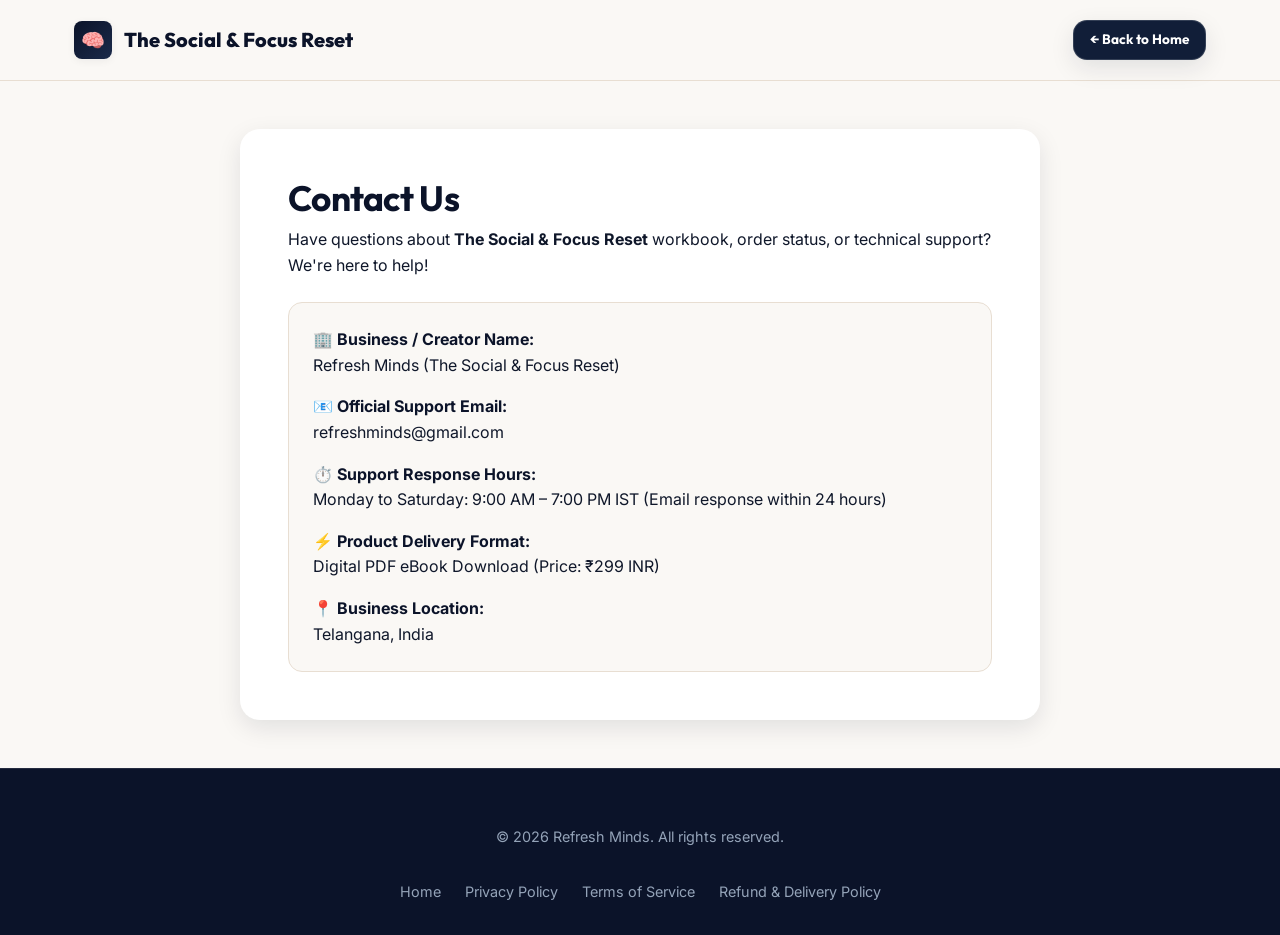
==== contact.html @ 95aca571 "Update site for Razorpay approval: price ₹299, business model disclosure, refreshminds@gmail.com con" ====
<!DOCTYPE html>
<html lang="en">
<head>
  <meta charset="UTF-8">
  <meta name="viewport" content="width=device-width, initial-scale=1.0">
  <title>Contact Us | The Social & Focus Reset by Refresh Minds</title>
  
  <link rel="preconnect" href="https://fonts.googleapis.com">
  <link rel="preconnect" href="https://fonts.gstatic.com" crossorigin>
  <link href="https://fonts.googleapis.com/css2?family=Inter:wght@300;400;500;600;700&family=Outfit:wght@600;700;800;900&display=swap" rel="stylesheet">
  <link rel="stylesheet" href="css/styles.css">
  <style>
    .legal-content {
      background: var(--color-white);
      padding: 3rem;
      border-radius: var(--radius-lg);
      box-shadow: var(--shadow-md);
      margin: 3rem auto;
      max-width: 800px;
    }
    .legal-content h1 { font-size: 2.2rem; margin-bottom: 0.5rem; }
    .contact-card {
      background: var(--color-cream-100);
      border: 1px solid var(--color-cream-300);
      padding: 1.5rem;
      border-radius: var(--radius-md);
      margin-top: 1.5rem;
    }
    .contact-item { margin-bottom: 1rem; }
    .contact-item strong { display: block; color: var(--color-navy-900); font-weight: 700; }
  </style>
</head>
<body>
  <!-- Header -->
  <header class="navbar">
    <div class="container navbar-inner">
      <a href="index.html" class="logo">
        <div class="logo-icon">🧠</div>
        <span>The Social & Focus Reset</span>
      </a>
      <a href="index.html" class="btn btn-secondary" style="padding: 0.5rem 1rem; font-size: 0.85rem;">← Back to Home</a>
    </div>
  </header>

  <main class="container">
    <div class="legal-content">
      <h1>Contact Us</h1>
      <p>Have questions about <strong>The Social & Focus Reset</strong> workbook, order status, or technical support? We're here to help!</p>

      <div class="contact-card">
        <div class="contact-item">
          <strong>🏢 Business / Creator Name:</strong>
          <span>Refresh Minds (The Social & Focus Reset)</span>
        </div>

        <div class="contact-item">
          <strong>📧 Official Support Email:</strong>
          <span>refreshminds@gmail.com</span>
        </div>

        <div class="contact-item">
          <strong>⏱️ Support Response Hours:</strong>
          <span>Monday to Saturday: 9:00 AM – 7:00 PM IST (Email response within 24 hours)</span>
        </div>

        <div class="contact-item">
          <strong>⚡ Product Delivery Format:</strong>
          <span>Digital PDF eBook Download (Price: ₹299 INR)</span>
        </div>

        <div class="contact-item" style="margin-bottom: 0;">
          <strong>📍 Business Location:</strong>
          <span>Telangana, India</span>
        </div>
      </div>
    </div>
  </main>

  <footer>
    <div class="container footer-inner">
      <p>© 2026 Refresh Minds. All rights reserved.</p>
      <div class="footer-links">
        <a href="index.html">Home</a>
        <a href="privacy.html">Privacy Policy</a>
        <a href="terms.html">Terms of Service</a>
        <a href="refund-policy.html">Refund & Delivery Policy</a>
      </div>
    </div>
  </footer>
</body>
</html>
---- css/styles.css ----
/* ==========================================================================
   Design System & Tokens - The Social & Focus Reset Sales Funnel
   ========================================================================== */

:root {
  /* Color Palette */
  --color-navy-900: #0b1329;
  --color-navy-800: #111e38;
  --color-navy-700: #1b2a4a;
  --color-navy-600: #253961;
  
  --color-gold-500: #f59e0b;
  --color-gold-400: #fbbf24;
  --color-gold-600: #d97706;
  --color-amber-glow: rgba(245, 158, 11, 0.25);
  
  --color-cream-100: #faf8f5;
  --color-cream-200: #f3eee7;
  --color-cream-300: #e8ded2;
  
  --color-teal-500: #0d9488;
  --color-teal-400: #14b8a6;
  
  --color-coral-500: #f97316;
  --color-coral-600: #ea580c;
  
  --color-text-dark: #0f172a;
  --color-text-muted: #475569;
  --color-text-light: #94a3b8;
  --color-white: #ffffff;
  
  --color-success: #10b981;
  
  /* Typography */
  --font-heading: 'Outfit', -apple-system, BlinkMacSystemFont, "Segoe UI", Roboto, sans-serif;
  --font-body: 'Inter', -apple-system, BlinkMacSystemFont, "Segoe UI", Roboto, sans-serif;
  
  /* Shadows */
  --shadow-sm: 0 2px 8px rgba(11, 19, 41, 0.06);
  --shadow-md: 0 8px 24px rgba(11, 19, 41, 0.1);
  --shadow-lg: 0 16px 40px rgba(11, 19, 41, 0.15);
  --shadow-glow: 0 0 35px rgba(245, 158, 11, 0.3);
  --shadow-glow-teal: 0 0 35px rgba(20, 184, 166, 0.25);
  
  /* Border Radius */
  --radius-sm: 8px;
  --radius-md: 14px;
  --radius-lg: 20px;
  --radius-xl: 28px;
  --radius-full: 9999px;
  
  /* Transitions */
  --transition-fast: 0.2s cubic-bezier(0.4, 0, 0.2, 1);
  --transition-normal: 0.35s cubic-bezier(0.4, 0, 0.2, 1);
}

/* Reset & Base Styles */
*, *::before, *::after {
  box-sizing: border-box;
  margin: 0;
  padding: 0;
}

html {
  scroll-behavior: smooth;
  font-size: 16px;
}

body {
  font-family: var(--font-body);
  background-color: var(--color-cream-100);
  color: var(--color-text-dark);
  line-height: 1.6;
  overflow-x: hidden;
}

/* Container */
.container {
  width: 100%;
  max-width: 1180px;
  margin: 0 auto;
  padding: 0 1.5rem;
}

.container-narrow {
  max-width: 840px;
}

/* Typography Helpers */
h1, h2, h3, h4, .font-heading {
  font-family: var(--font-heading);
  line-height: 1.2;
  letter-spacing: -0.02em;
  color: var(--color-navy-900);
}

.text-gradient {
  background: linear-gradient(135deg, var(--color-gold-400), #f97316);
  -webkit-background-clip: text;
  -webkit-text-fill-color: transparent;
}

.text-gradient-teal {
  background: linear-gradient(135deg, var(--color-teal-400), #38bdf8);
  -webkit-background-clip: text;
  -webkit-text-fill-color: transparent;
}

.highlight-badge {
  display: inline-flex;
  align-items: center;
  gap: 0.5rem;
  background: rgba(245, 158, 11, 0.12);
  border: 1px solid rgba(245, 158, 11, 0.3);
  color: var(--color-gold-600);
  font-weight: 600;
  font-size: 0.85rem;
  padding: 0.4rem 1rem;
  border-radius: var(--radius-full);
  text-transform: uppercase;
  letter-spacing: 0.05em;
}

.highlight-badge-dark {
  background: rgba(255, 255, 255, 0.1);
  border: 1px solid rgba(255, 255, 255, 0.2);
  color: var(--color-gold-400);
}

/* Buttons & CTA */
.btn {
  display: inline-flex;
  align-items: center;
  justify-content: center;
  gap: 0.75rem;
  font-family: var(--font-heading);
  font-weight: 700;
  font-size: 1.15rem;
  padding: 1.1rem 2.2rem;
  border-radius: var(--radius-md);
  border: none;
  cursor: pointer;
  text-decoration: none;
  transition: var(--transition-normal);
  position: relative;
  overflow: hidden;
  box-shadow: var(--shadow-md);
}

.btn-primary {
  background: linear-gradient(135deg, var(--color-gold-500) 0%, var(--color-gold-600) 100%);
  color: var(--color-navy-900);
  box-shadow: 0 10px 25px rgba(245, 158, 11, 0.4);
}

.btn-primary:hover {
  transform: translateY(-3px);
  box-shadow: 0 15px 35px rgba(245, 158, 11, 0.5);
  background: linear-gradient(135deg, var(--color-gold-400) 0%, var(--color-gold-500) 100%);
}

.btn-primary:active {
  transform: translateY(-1px);
}

.btn-glow-pulse {
  animation: pulseGlow 2.5s infinite;
}

@keyframes pulseGlow {
  0% { box-shadow: 0 0 0 0 rgba(245, 158, 11, 0.6); }
  70% { box-shadow: 0 0 0 18px rgba(245, 158, 11, 0); }
  100% { box-shadow: 0 0 0 0 rgba(245, 158, 11, 0); }
}

.btn-secondary {
  background: var(--color-navy-800);
  color: var(--color-white);
  border: 1px solid rgba(255, 255, 255, 0.15);
}

.btn-secondary:hover {
  background: var(--color-navy-700);
  color: var(--color-gold-400);
  transform: translateY(-2px);
}

.btn-outline {
  background: transparent;
  color: var(--color-navy-900);
  border: 2px solid var(--color-navy-900);
}

.btn-outline:hover {
  background: var(--color-navy-900);
  color: var(--color-white);
}

.btn-full {
  width: 100%;
}

/* Sticky Top Bar */
.announcement-bar {
  background: linear-gradient(90deg, var(--color-navy-900), var(--color-navy-800));
  color: var(--color-white);
  padding: 0.6rem 1rem;
  text-align: center;
  font-size: 0.88rem;
  font-weight: 500;
  border-bottom: 1px solid rgba(255, 255, 255, 0.1);
  display: flex;
  align-items: center;
  justify-content: center;
  gap: 1rem;
}

.timer-tag {
  background: rgba(239, 68, 68, 0.2);
  border: 1px solid rgba(239, 68, 68, 0.4);
  color: #fca5a5;
  padding: 0.15rem 0.6rem;
  border-radius: var(--radius-full);
  font-weight: 700;
  font-family: monospace;
}

/* Navigation Header */
.navbar {
  padding: 1.25rem 0;
  position: sticky;
  top: 0;
  z-index: 100;
  background: rgba(250, 248, 245, 0.92);
  backdrop-filter: blur(12px);
  border-bottom: 1px solid var(--color-cream-300);
  transition: var(--transition-fast);
}

.navbar-inner {
  display: flex;
  align-items: center;
  justify-content: space-between;
}

.logo {
  display: flex;
  align-items: center;
  gap: 0.75rem;
  text-decoration: none;
  font-family: var(--font-heading);
  font-weight: 800;
  font-size: 1.25rem;
  color: var(--color-navy-900);
}

.logo-icon {
  width: 38px;
  height: 38px;
  background: linear-gradient(135deg, var(--color-navy-900), var(--color-navy-700));
  color: var(--color-gold-400);
  border-radius: var(--radius-sm);
  display: flex;
  align-items: center;
  justify-content: center;
  font-size: 1.2rem;
  box-shadow: var(--shadow-sm);
}

.navbar-actions {
  display: flex;
  align-items: center;
  gap: 1rem;
}

.navbar-price-badge {
  font-family: var(--font-heading);
  font-weight: 700;
  font-size: 1.1rem;
  color: var(--color-teal-500);
}

/* Hero Section */
.hero {
  padding: 4rem 0 5rem;
  position: relative;
  overflow: hidden;
  background: radial-gradient(circle at 10% 20%, rgba(245, 158, 11, 0.05) 0%, transparent 40%),
              radial-gradient(circle at 90% 80%, rgba(13, 148, 136, 0.05) 0%, transparent 40%);
}

.hero-grid {
  display: grid;
  grid-template-columns: 1.15fr 0.85fr;
  gap: 3.5rem;
  align-items: center;
}

.hero-content {
  display: flex;
  flex-direction: column;
  align-items: flex-start;
  gap: 1.5rem;
}

.hero-title {
  font-size: 3.25rem;
  font-weight: 800;
  line-height: 1.12;
  letter-spacing: -0.03em;
}

.hero-subtitle {
  font-size: 1.2rem;
  color: var(--color-text-muted);
  font-weight: 400;
  line-height: 1.6;
}

.pricing-box {
  display: flex;
  align-items: baseline;
  gap: 1rem;
  background: var(--color-white);
  padding: 1rem 1.5rem;
  border-radius: var(--radius-md);
  border: 1px solid var(--color-cream-300);
  box-shadow: var(--shadow-sm);
  width: 100%;
}

.current-price {
  font-family: var(--font-heading);
  font-size: 2.5rem;
  font-weight: 800;
  color: var(--color-navy-900);
}

.original-price {
  font-size: 1.3rem;
  color: var(--color-text-light);
  text-decoration: line-through;
}

.discount-badge {
  background: rgba(16, 185, 129, 0.12);
  color: var(--color-success);
  font-weight: 700;
  font-size: 0.85rem;
  padding: 0.3rem 0.75rem;
  border-radius: var(--radius-full);
}

.hero-cta-group {
  display: flex;
  flex-direction: column;
  gap: 0.75rem;
  width: 100%;
}

.guarantee-text {
  display: flex;
  align-items: center;
  gap: 0.5rem;
  font-size: 0.85rem;
  color: var(--color-text-muted);
}

/* 3D Mockup Card */
.hero-visual {
  position: relative;
  display: flex;
  justify-content: center;
  align-items: center;
}

.mockup-glow {
  position: absolute;
  width: 320px;
  height: 320px;
  background: radial-gradient(circle, rgba(245, 158, 11, 0.3) 0%, rgba(13, 148, 136, 0.2) 50%, transparent 70%);
  filter: blur(40px);
  z-index: 1;
}

.mockup-img {
  position: relative;
  z-index: 2;
  width: 100%;
  max-width: 420px;
  border-radius: var(--radius-md);
  box-shadow: 0 25px 50px -12px rgba(11, 19, 41, 0.35);
  animation: floatMockup 6s ease-in-out infinite;
  transition: transform 0.3s ease;
}

.mockup-img:hover {
  transform: scale(1.03) rotate(-1deg);
}

@keyframes floatMockup {
  0%, 100% { transform: translateY(0px) rotate(0deg); }
  50% { transform: translateY(-12px) rotate(1deg); }
}

.social-proof-pill {
  position: absolute;
  bottom: -20px;
  left: 50%;
  transform: translateX(-50%);
  z-index: 3;
  background: var(--color-white);
  padding: 0.75rem 1.5rem;
  border-radius: var(--radius-full);
  box-shadow: var(--shadow-lg);
  display: flex;
  align-items: center;
  gap: 0.75rem;
  white-space: nowrap;
  border: 1px solid var(--color-cream-300);
}

.avatar-stack {
  display: flex;
  margin-right: -0.5rem;
}

.avatar-stack img, .avatar-stack .avatar-ph {
  width: 32px;
  height: 32px;
  border-radius: 50%;
  border: 2px solid var(--color-white);
  object-fit: cover;
  background: var(--color-navy-700);
  color: var(--color-white);
  display: flex;
  align-items: center;
  justify-content: center;
  font-size: 0.75rem;
  font-weight: 700;
  margin-left: -8px;
}

.avatar-stack img:first-child, .avatar-stack .avatar-ph:first-child {
  margin-left: 0;
}

.social-proof-text {
  font-size: 0.85rem;
  font-weight: 600;
  color: var(--color-navy-900);
}

.stars {
  color: var(--color-gold-500);
  font-size: 0.9rem;
}

/* Stats Counter Section */
.stats-banner {
  background: var(--color-navy-900);
  color: var(--color-white);
  padding: 3rem 0;
  position: relative;
  overflow: hidden;
}

.stats-grid {
  display: grid;
  grid-template-columns: repeat(4, 1fr);
  gap: 2rem;
  text-align: center;
}

.stat-item {
  display: flex;
  flex-direction: column;
  gap: 0.5rem;
}

.stat-number {
  font-family: var(--font-heading);
  font-size: 2.75rem;
  font-weight: 800;
  color: var(--color-gold-400);
}

.stat-label {
  font-size: 0.95rem;
  color: var(--color-text-light);
  line-height: 1.4;
}

/* Problem Section */
.section-padding {
  padding: 6rem 0;
}

.section-header {
  text-align: center;
  max-width: 760px;
  margin: 0 auto 4rem;
}

.section-title {
  font-size: 2.5rem;
  font-weight: 800;
  margin-top: 0.75rem;
  margin-bottom: 1rem;
}

.section-description {
  font-size: 1.15rem;
  color: var(--color-text-muted);
}

.problem-grid {
  display: grid;
  grid-template-columns: repeat(3, 1fr);
  gap: 2rem;
}

.problem-card {
  background: var(--color-white);
  border-radius: var(--radius-lg);
  padding: 2.25rem 1.75rem;
  border: 1px solid var(--color-cream-300);
  box-shadow: var(--shadow-sm);
  transition: var(--transition-normal);
  display: flex;
  flex-direction: column;
  gap: 1rem;
}

.problem-card:hover {
  transform: translateY(-5px);
  box-shadow: var(--shadow-md);
  border-color: rgba(245, 158, 11, 0.4);
}

.problem-icon {
  width: 52px;
  height: 52px;
  border-radius: var(--radius-md);
  background: rgba(239, 68, 68, 0.1);
  color: #ef4444;
  display: flex;
  align-items: center;
  justify-content: center;
  font-size: 1.5rem;
}

.problem-title {
  font-size: 1.25rem;
  font-weight: 700;
}

.problem-text {
  font-size: 0.98rem;
  color: var(--color-text-muted);
}

/* Diagnostic Quiz / Check Section */
.audit-box {
  background: linear-gradient(135deg, var(--color-navy-900), var(--color-navy-800));
  color: var(--color-white);
  border-radius: var(--radius-xl);
  padding: 3.5rem 3rem;
  margin-top: 3.5rem;
  box-shadow: var(--shadow-lg);
  position: relative;
}

.audit-box h3 {
  color: var(--color-white);
  font-size: 1.8rem;
  margin-bottom: 1.5rem;
}

.audit-list {
  display: grid;
  grid-template-columns: 1fr 1fr;
  gap: 1.25rem;
  margin-bottom: 2rem;
}

.audit-item {
  display: flex;
  align-items: flex-start;
  gap: 0.85rem;
  background: rgba(255, 255, 255, 0.06);
  padding: 1rem 1.25rem;
  border-radius: var(--radius-md);
  border: 1px solid rgba(255, 255, 255, 0.1);
  cursor: pointer;
  transition: var(--transition-fast);
}

.audit-item:hover {
  background: rgba(255, 255, 255, 0.12);
}

.audit-item input[type="checkbox"] {
  accent-color: var(--color-gold-500);
  width: 20px;
  height: 20px;
  margin-top: 2px;
  cursor: pointer;
}

.audit-item-label {
  font-size: 0.98rem;
  line-height: 1.4;
  cursor: pointer;
}

.audit-result {
  background: rgba(245, 158, 11, 0.15);
  border: 1px solid rgba(245, 158, 11, 0.3);
  padding: 1.25rem 1.5rem;
  border-radius: var(--radius-md);
  color: var(--color-gold-400);
  font-weight: 600;
  display: flex;
  align-items: center;
  justify-content: space-between;
}

/* 7-Day Roadmap Grid */
.roadmap-grid {
  display: grid;
  grid-template-columns: repeat(auto-fit, minmax(320px, 1fr));
  gap: 1.5rem;
}

.day-card {
  background: var(--color-white);
  border-radius: var(--radius-lg);
  padding: 2rem;
  border: 1px solid var(--color-cream-300);
  box-shadow: var(--shadow-sm);
  position: relative;
  transition: var(--transition-normal);
  display: flex;
  flex-direction: column;
  justify-content: space-between;
}

.day-card:hover {
  transform: translateY(-4px);
  box-shadow: var(--shadow-md);
  border-color: var(--color-teal-500);
}

.day-badge {
  display: inline-flex;
  align-items: center;
  justify-content: center;
  width: 44px;
  height: 44px;
  background: var(--color-navy-900);
  color: var(--color-gold-400);
  font-family: var(--font-heading);
  font-weight: 800;
  font-size: 1.2rem;
  border-radius: var(--radius-md);
  margin-bottom: 1.25rem;
}

.day-title {
  font-size: 1.35rem;
  font-weight: 700;
  margin-bottom: 0.5rem;
}

.day-subtitle {
  font-size: 0.88rem;
  color: var(--color-teal-500);
  font-weight: 700;
  text-transform: uppercase;
  letter-spacing: 0.05em;
  margin-bottom: 1rem;
}

.day-desc {
  font-size: 0.95rem;
  color: var(--color-text-muted);
  margin-bottom: 1.25rem;
}

.day-takeaway {
  background: var(--color-cream-100);
  padding: 0.75rem 1rem;
  border-radius: var(--radius-sm);
  font-size: 0.85rem;
  font-weight: 600;
  color: var(--color-navy-900);
  display: flex;
  align-items: center;
  gap: 0.5rem;
}

/* Bonus Modules Section */
.bonus-section {
  background: linear-gradient(180deg, var(--color-cream-200) 0%, var(--color-cream-100) 100%);
  border-top: 1px solid var(--color-cream-300);
  border-bottom: 1px solid var(--color-cream-300);
}

.bonus-grid {
  display: grid;
  grid-template-columns: repeat(2, 1fr);
  gap: 2rem;
}

.bonus-card {
  background: var(--color-white);
  border-radius: var(--radius-xl);
  padding: 2.5rem;
  border: 1px solid var(--color-cream-300);
  box-shadow: var(--shadow-sm);
  display: flex;
  flex-direction: column;
  gap: 1.25rem;
  position: relative;
  overflow: hidden;
}

.bonus-card::before {
  content: '';
  position: absolute;
  top: 0;
  left: 0;
  width: 6px;
  height: 100%;
  background: linear-gradient(180deg, var(--color-gold-500), var(--color-coral-500));
}

.bonus-tag {
  align-self: flex-start;
  background: rgba(245, 158, 11, 0.12);
  color: var(--color-gold-600);
  font-weight: 700;
  font-size: 0.8rem;
  padding: 0.25rem 0.75rem;
  border-radius: var(--radius-full);
  text-transform: uppercase;
}

.bonus-title {
  font-size: 1.5rem;
  font-weight: 800;
}

.bonus-bullets {
  list-style: none;
  display: flex;
  flex-direction: column;
  gap: 0.75rem;
}

.bonus-bullets li {
  display: flex;
  align-items: flex-start;
  gap: 0.65rem;
  font-size: 0.98rem;
  color: var(--color-text-muted);
}

.bonus-bullets li span {
  color: var(--color-success);
  font-weight: bold;
}

/* Cover Showcase Section */
.cover-showcase-box {
  background: var(--color-white);
  border-radius: var(--radius-xl);
  padding: 3.5rem;
  border: 1px solid var(--color-cream-300);
  box-shadow: var(--shadow-md);
  display: grid;
  grid-template-columns: 0.85fr 1.15fr;
  gap: 3.5rem;
  align-items: center;
}

.a4-cover-frame {
  position: relative;
  box-shadow: 0 20px 40px rgba(11, 19, 41, 0.2);
  border-radius: 12px;
  overflow: hidden;
  cursor: pointer;
  transition: transform 0.3s ease;
}

.a4-cover-frame:hover {
  transform: scale(1.02);
}

.a4-cover-frame img {
  width: 100%;
  height: auto;
  display: block;
}

.cover-zoom-hint {
  position: absolute;
  bottom: 12px;
  right: 12px;
  background: rgba(11, 19, 41, 0.8);
  color: var(--color-white);
  padding: 0.4rem 0.8rem;
  border-radius: var(--radius-full);
  font-size: 0.75rem;
  font-weight: 600;
  display: flex;
  align-items: center;
  gap: 0.4rem;
  backdrop-filter: blur(4px);
}

/* Interactive Calculator */
.calc-card {
  background: var(--color-navy-900);
  color: var(--color-white);
  border-radius: var(--radius-xl);
  padding: 3.5rem 3rem;
  box-shadow: var(--shadow-lg);
  margin-top: 4rem;
}

.calc-grid {
  display: grid;
  grid-template-columns: 1fr 1fr;
  gap: 3rem;
  align-items: center;
}

.calc-controls {
  display: flex;
  flex-direction: column;
  gap: 1.5rem;
}

.slider-group {
  display: flex;
  flex-direction: column;
  gap: 0.75rem;
}

.slider-label {
  display: flex;
  justify-content: space-between;
  font-weight: 600;
  font-size: 1.05rem;
}

.slider-val {
  color: var(--color-gold-400);
  font-family: var(--font-heading);
  font-weight: 800;
  font-size: 1.3rem;
}

input[type="range"] {
  width: 100%;
  height: 8px;
  border-radius: 5px;
  background: rgba(255, 255, 255, 0.2);
  outline: none;
  accent-color: var(--color-gold-500);
}

.calc-results {
  background: rgba(255, 255, 255, 0.05);
  border: 1px solid rgba(255, 255, 255, 0.12);
  border-radius: var(--radius-lg);
  padding: 2rem;
  display: flex;
  flex-direction: column;
  gap: 1.5rem;
  text-align: center;
}

.calc-result-num {
  font-family: var(--font-heading);
  font-size: 3.5rem;
  font-weight: 800;
  color: var(--color-gold-400);
  line-height: 1;
}

.calc-result-sub {
  font-size: 0.95rem;
  color: var(--color-text-light);
}

/* Testimonials / Social Proof */
.reviews-grid {
  display: grid;
  grid-template-columns: repeat(3, 1fr);
  gap: 2rem;
}

.review-card {
  background: var(--color-white);
  border-radius: var(--radius-lg);
  padding: 2rem;
  border: 1px solid var(--color-cream-300);
  box-shadow: var(--shadow-sm);
  display: flex;
  flex-direction: column;
  justify-content: space-between;
  gap: 1.25rem;
}

.review-text {
  font-size: 0.98rem;
  color: var(--color-text-dark);
  font-style: italic;
  line-height: 1.6;
}

.reviewer {
  display: flex;
  align-items: center;
  gap: 0.85rem;
}

.reviewer-avatar {
  width: 46px;
  height: 46px;
  border-radius: 50%;
  background: var(--color-navy-700);
  color: var(--color-gold-400);
  display: flex;
  align-items: center;
  justify-content: center;
  font-weight: 700;
  font-family: var(--font-heading);
}

.reviewer-info {
  display: flex;
  flex-direction: column;
}

.reviewer-name {
  font-weight: 700;
  font-size: 0.98rem;
}

.reviewer-role {
  font-size: 0.82rem;
  color: var(--color-text-muted);
}

/* FAQ Section */
.faq-list {
  display: flex;
  flex-direction: column;
  gap: 1rem;
  max-width: 800px;
  margin: 0 auto;
}

.faq-item {
  background: var(--color-white);
  border-radius: var(--radius-md);
  border: 1px solid var(--color-cream-300);
  overflow: hidden;
  transition: var(--transition-fast);
}

.faq-question {
  width: 100%;
  padding: 1.25rem 1.5rem;
  display: flex;
  align-items: center;
  justify-content: space-between;
  background: transparent;
  border: none;
  font-family: var(--font-heading);
  font-size: 1.1rem;
  font-weight: 700;
  color: var(--color-navy-900);
  text-align: left;
  cursor: pointer;
}

.faq-question span.faq-toggle {
  font-size: 1.4rem;
  transition: transform 0.3s ease;
  color: var(--color-gold-600);
}

.faq-item.active .faq-toggle {
  transform: rotate(45deg);
}

.faq-answer {
  max-height: 0;
  overflow: hidden;
  transition: max-height 0.35s ease, padding 0.35s ease;
  padding: 0 1.5rem;
  color: var(--color-text-muted);
  font-size: 0.98rem;
  line-height: 1.6;
}

.faq-item.active .faq-answer {
  max-height: 300px;
  padding: 0 1.5rem 1.25rem;
}

/* Final Offer Section */
.final-offer-card {
  background: linear-gradient(135deg, var(--color-navy-900) 0%, var(--color-navy-800) 100%);
  color: var(--color-white);
  border-radius: var(--radius-xl);
  padding: 4.5rem 3rem;
  text-align: center;
  position: relative;
  overflow: hidden;
  box-shadow: var(--shadow-lg);
}

.final-offer-card h2 {
  color: var(--color-white);
  font-size: 2.8rem;
  margin-bottom: 1rem;
}

.final-price-box {
  display: inline-flex;
  align-items: baseline;
  gap: 1rem;
  background: rgba(255, 255, 255, 0.08);
  border: 1px solid rgba(255, 255, 255, 0.15);
  padding: 1rem 2rem;
  border-radius: var(--radius-md);
  margin: 2rem 0;
}

/* Floating Sticky Purchase Bar */
.sticky-bar {
  position: fixed;
  bottom: 0;
  left: 0;
  width: 100%;
  background: rgba(11, 19, 41, 0.95);
  backdrop-filter: blur(10px);
  border-top: 1px solid rgba(255, 255, 255, 0.15);
  padding: 0.85rem 1.5rem;
  z-index: 99;
  transform: translateY(100%);
  transition: transform 0.4s ease;
}

.sticky-bar.visible {
  transform: translateY(0);
}

.sticky-bar-inner {
  max-width: 1180px;
  margin: 0 auto;
  display: flex;
  align-items: center;
  justify-content: space-between;
}

.sticky-info {
  display: flex;
  align-items: center;
  gap: 1.25rem;
  color: var(--color-white);
}

.sticky-title {
  font-weight: 700;
  font-size: 1rem;
}

.sticky-price {
  font-family: var(--font-heading);
  font-weight: 800;
  font-size: 1.3rem;
  color: var(--color-gold-400);
}

/* Payment Gateway Modal */
.modal-overlay {
  position: fixed;
  top: 0;
  left: 0;
  width: 100%;
  height: 100%;
  background: rgba(11, 19, 41, 0.85);
  backdrop-filter: blur(8px);
  z-index: 1000;
  display: flex;
  align-items: center;
  justify-content: center;
  padding: 1.5rem;
  opacity: 0;
  visibility: hidden;
  transition: var(--transition-normal);
}

.modal-overlay.active {
  opacity: 1;
  visibility: visible;
}

.modal-card {
  background: var(--color-white);
  border-radius: var(--radius-xl);
  width: 100%;
  max-width: 520px;
  overflow: hidden;
  box-shadow: 0 25px 50px -12px rgba(0, 0, 0, 0.5);
  transform: scale(0.9);
  transition: var(--transition-normal);
}

.modal-overlay.active .modal-card {
  transform: scale(1);
}

.modal-header {
  background: var(--color-navy-900);
  color: var(--color-white);
  padding: 1.5rem;
  display: flex;
  align-items: center;
  justify-content: space-between;
}

.modal-header h3 {
  color: var(--color-white);
  font-size: 1.25rem;
}

.modal-close {
  background: transparent;
  border: none;
  color: var(--color-text-light);
  font-size: 1.5rem;
  cursor: pointer;
}

.modal-body {
  padding: 1.75rem;
  display: flex;
  flex-direction: column;
  gap: 1.25rem;
}

.order-summary-box {
  background: var(--color-cream-100);
  border: 1px solid var(--color-cream-300);
  padding: 1rem;
  border-radius: var(--radius-md);
  display: flex;
  align-items: center;
  justify-content: space-between;
}

.form-group {
  display: flex;
  flex-direction: column;
  gap: 0.4rem;
}

.form-group label {
  font-size: 0.88rem;
  font-weight: 600;
  color: var(--color-navy-900);
}

.form-input {
  width: 100%;
  padding: 0.8rem 1rem;
  border: 1px solid var(--color-cream-300);
  border-radius: var(--radius-sm);
  font-family: var(--font-body);
  font-size: 0.98rem;
  outline: none;
  transition: var(--transition-fast);
}

.form-input:focus {
  border-color: var(--color-gold-500);
  box-shadow: 0 0 0 3px rgba(245, 158, 11, 0.2);
}

.payment-options {
  display: grid;
  grid-template-columns: repeat(3, 1fr);
  gap: 0.75rem;
}

.pay-option {
  border: 1px solid var(--color-cream-300);
  border-radius: var(--radius-sm);
  padding: 0.85rem 0.5rem;
  text-align: center;
  cursor: pointer;
  font-size: 0.85rem;
  font-weight: 600;
  display: flex;
  flex-direction: column;
  align-items: center;
  gap: 0.4rem;
  transition: var(--transition-fast);
}

.pay-option.active {
  border-color: var(--color-gold-500);
  background: rgba(245, 158, 11, 0.08);
  color: var(--color-gold-600);
}

.processing-state {
  display: none;
  flex-direction: column;
  align-items: center;
  justify-content: center;
  padding: 3rem 1.5rem;
  text-align: center;
  gap: 1.25rem;
}

.spinner {
  width: 50px;
  height: 50px;
  border: 4px solid var(--color-cream-300);
  border-top-color: var(--color-gold-500);
  border-radius: 50%;
  animation: spin 1s infinite linear;
}

@keyframes spin {
  to { transform: rotate(360deg); }
}

/* Sample Chapter Modal */
.chapter-modal-card {
  max-width: 720px;
}

.chapter-content-body {
  max-height: 480px;
  overflow-y: auto;
  padding: 1.5rem;
  background: var(--color-cream-100);
  border-radius: var(--radius-md);
  font-size: 0.95rem;
}

/* Footer */
footer {
  background: var(--color-navy-900);
  color: var(--color-text-light);
  padding: 3.5rem 0 2rem;
  border-top: 1px solid rgba(255, 255, 255, 0.1);
  font-size: 0.9rem;
}

.footer-inner {
  display: flex;
  flex-direction: column;
  gap: 2rem;
  align-items: center;
  text-align: center;
}

.footer-links {
  display: flex;
  gap: 1.5rem;
}

.footer-links a {
  color: var(--color-text-light);
  text-decoration: none;
  transition: var(--transition-fast);
}

.footer-links a:hover {
  color: var(--color-gold-400);
}

/* Thank You Page Specifics */
.thankyou-hero {
  padding: 5rem 0 4rem;
  text-align: center;
}

.success-badge-icon {
  width: 80px;
  height: 80px;
  background: rgba(16, 185, 129, 0.15);
  color: var(--color-success);
  border-radius: 50%;
  display: flex;
  align-items: center;
  justify-content: center;
  font-size: 2.5rem;
  margin: 0 auto 1.5rem;
  box-shadow: 0 0 30px rgba(16, 185, 129, 0.3);
}

.download-card {
  background: var(--color-white);
  border-radius: var(--radius-xl);
  padding: 3rem;
  border: 1px solid var(--color-cream-300);
  box-shadow: var(--shadow-lg);
  margin-top: 2rem;
}

.download-grid {
  display: grid;
  grid-template-columns: 0.75fr 1.25fr;
  gap: 3rem;
  align-items: center;
}

/* Responsive Media Queries */
@media (max-width: 992px) {
  .hero-grid, .cover-showcase-box, .calc-grid, .download-grid {
    grid-template-columns: 1fr;
    gap: 2.5rem;
  }
  
  .hero-title {
    font-size: 2.5rem;
  }
  
  .problem-grid, .reviews-grid, .stats-grid {
    grid-template-columns: 1fr;
  }
  
  .bonus-grid {
    grid-template-columns: 1fr;
  }
  
  .audit-list {
    grid-template-columns: 1fr;
  }
}

@media (max-width: 600px) {
  .hero-title {
    font-size: 2rem;
  }
  
  .pricing-box {
    flex-direction: column;
    align-items: flex-start;
  }
  
  .btn {
    width: 100%;
    font-size: 1rem;
    padding: 1rem 1.5rem;
  }
  
  .calc-card, .audit-box, .final-offer-card {
    padding: 2rem 1.25rem;
  }
}
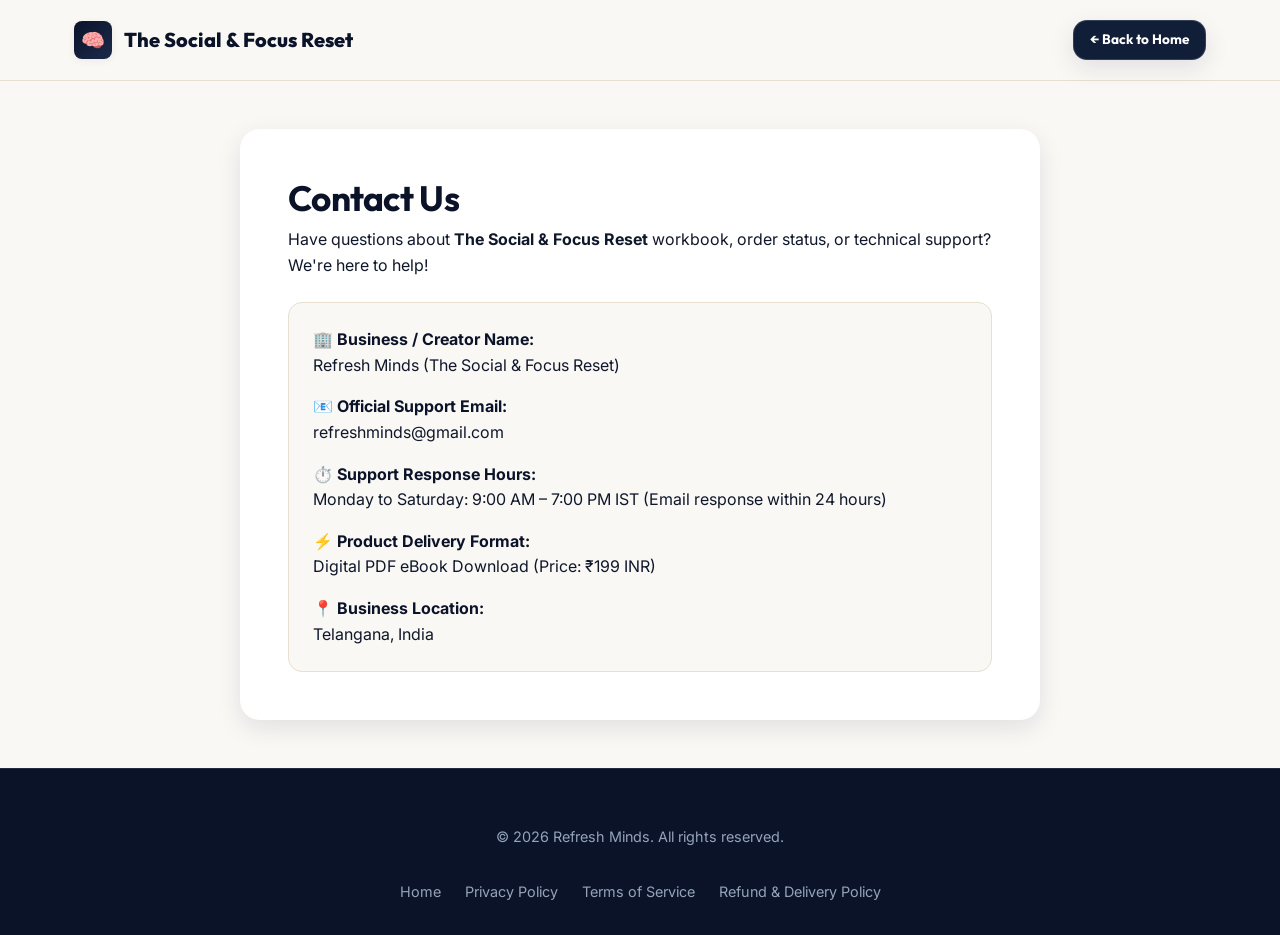
==== commit 5de22c6b: "Update pricing to ₹199, remove fake testimonials and unsubstantiated claims" ====
--- a/contact.html
+++ b/contact.html
@@ -65,7 +65,7 @@
 
         <div class="contact-item">
           <strong>⚡ Product Delivery Format:</strong>
-          <span>Digital PDF eBook Download (Price: ₹299 INR)</span>
+          <span>Digital PDF eBook Download (Price: ₹199 INR)</span>
         </div>
 
         <div class="contact-item" style="margin-bottom: 0;">
